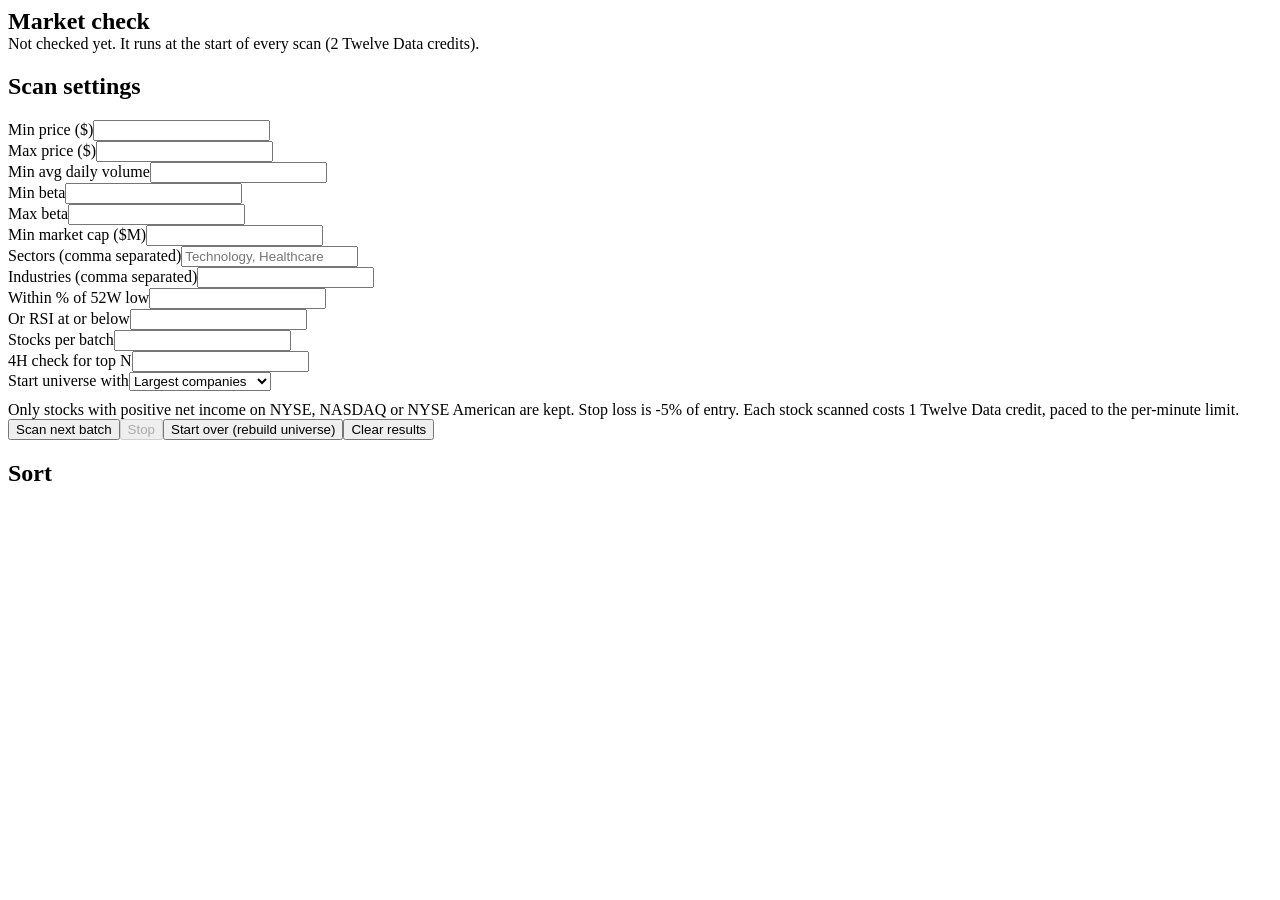
==== index.html @ 222cbace "Add files via upload" ====
<!doctype html><html lang="en"><head><meta charset="utf-8"><meta name="viewport" content="width=device-width,initial-scale=1"><title>Codex Analytics | Stock Ticker V2</title><link rel="stylesheet" href="css/codex.css"></head><body>
<main>
<div class="panel"><div class="regime"><h2 style="margin:0">Market check</h2><span id="regime" class="muted">Not checked yet. It runs at the start of every scan (2 Twelve Data credits).</span></div></div>
<div class="panel"><h2>Scan settings</h2><div class="grid" id="form">
<div><label>Min price ($)</label><input id="minP" type="number" step="any"></div><div><label>Max price ($)</label><input id="maxP" type="number" step="any"></div>
<div><label>Min avg daily volume</label><input id="minV" type="number"></div><div><label>Min beta</label><input id="minB" type="number" step="any"></div><div><label>Max beta</label><input id="maxB" type="number" step="any"></div>
<div><label>Min market cap ($M)</label><input id="minCap" type="number"></div><div><label>Sectors (comma separated)</label><input id="sect" placeholder="Technology, Healthcare"></div><div><label>Industries (comma separated)</label><input id="ind"></div>
<div><label>Within % of 52W low</label><input id="near" type="number"></div><div><label>Or RSI at or below</label><input id="rsiT" type="number"></div>
<div><label>Stocks per batch</label><input id="batch" type="number"></div><div><label>4H check for top N</label><input id="s3" type="number"></div>
<div><label>Start universe with</label><select id="order"><option value="mc">Largest companies</option><option value="mca">Smallest companies</option><option value="rnd">Random order</option></select></div></div>
<p class="muted" style="margin:10px 0 0">Only stocks with positive net income on NYSE, NASDAQ or NYSE American are kept. Stop loss is -5% of entry. Each stock scanned costs 1 Twelve Data credit, paced to the per-minute limit.</p>
<div class="row"><button class="b" id="go">Scan next batch</button><button class="b ghost" id="stop" disabled>Stop</button><button class="b ghost" id="reset">Start over (rebuild universe)</button><button class="b ghost" id="clear">Clear results</button><span id="msg" class="muted"></span></div>
<div class="bar" style="margin-top:12px"><i id="prog"></i></div></div>
<div class="panel"><h2>Sort</h2><div class="grid" id="sorts"></div></div>
<div class="row" style="margin:0 0 10px"><b id="count"></b><span class="muted" id="asof"></span></div>
<div class="tw"><table><thead id="head"></thead><tbody id="body"></tbody></table></div>
</main>
<dialog id="pd"><h2 id="pdT">Paper trade</h2><div class="grid"><div><label>Shares</label><input id="pdS" type="number" step="any" value="10"></div><div><label>Entry price ($)</label><input id="pdP" type="number" step="any"></div></div><p class="muted">Stop loss is set automatically at 5% below your entry price.</p><div class="row"><button class="b" id="pdOk">Start trade</button><button class="b ghost" id="pdNo">Cancel</button></div></dialog>
<script src="js/core.js"></script><script src="js/screener.js"></script></body></html>
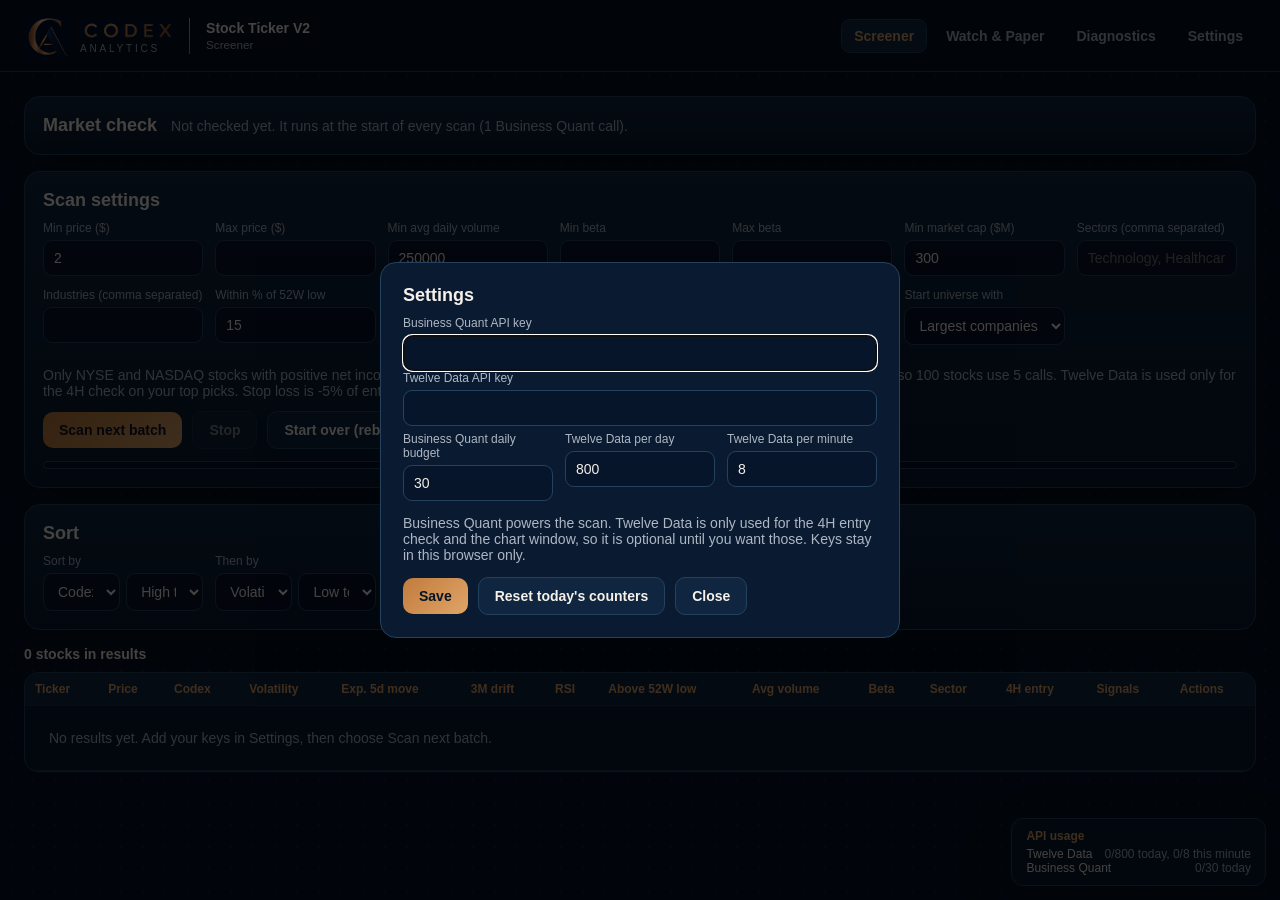
==== commit 0ab71b43: "Patching V1" ====
--- a/index.html
+++ b/index.html
@@ -1,14 +1,14 @@
-<!doctype html><html lang="en"><head><meta charset="utf-8"><meta name="viewport" content="width=device-width,initial-scale=1"><title>Codex Analytics | Stock Ticker V2</title><link rel="stylesheet" href="css/codex.css"></head><body>
+<!doctype html><html lang="en"><head><meta charset="utf-8"><meta name="viewport" content="width=device-width,initial-scale=1"><title>Codex Analytics | Stock Ticker V2</title><link rel="stylesheet" href="codex.css"></head><body>
 <main>
-<div class="panel"><div class="regime"><h2 style="margin:0">Market check</h2><span id="regime" class="muted">Not checked yet. It runs at the start of every scan (2 Twelve Data credits).</span></div></div>
+<div class="panel"><div class="regime"><h2 style="margin:0">Market check</h2><span id="regime" class="muted">Not checked yet. It runs at the start of every scan (1 Business Quant call).</span></div></div>
 <div class="panel"><h2>Scan settings</h2><div class="grid" id="form">
 <div><label>Min price ($)</label><input id="minP" type="number" step="any"></div><div><label>Max price ($)</label><input id="maxP" type="number" step="any"></div>
 <div><label>Min avg daily volume</label><input id="minV" type="number"></div><div><label>Min beta</label><input id="minB" type="number" step="any"></div><div><label>Max beta</label><input id="maxB" type="number" step="any"></div>
 <div><label>Min market cap ($M)</label><input id="minCap" type="number"></div><div><label>Sectors (comma separated)</label><input id="sect" placeholder="Technology, Healthcare"></div><div><label>Industries (comma separated)</label><input id="ind"></div>
 <div><label>Within % of 52W low</label><input id="near" type="number"></div><div><label>Or RSI at or below</label><input id="rsiT" type="number"></div>
-<div><label>Stocks per batch</label><input id="batch" type="number"></div><div><label>4H check for top N</label><input id="s3" type="number"></div>
+<div><label>Stocks per batch</label><input id="batch" type="number"></div><div><label>4H check for top N (uses Twelve Data)</label><input id="s3" type="number"></div>
 <div><label>Start universe with</label><select id="order"><option value="mc">Largest companies</option><option value="mca">Smallest companies</option><option value="rnd">Random order</option></select></div></div>
-<p class="muted" style="margin:10px 0 0">Only stocks with positive net income on NYSE, NASDAQ or NYSE American are kept. Stop loss is -5% of entry. Each stock scanned costs 1 Twelve Data credit, paced to the per-minute limit.</p>
+<p class="muted" style="margin:10px 0 0">Only NYSE and NASDAQ stocks with positive net income are scanned. Prices come from Business Quant in groups of 20 stocks per call, so 100 stocks use 5 calls. Twelve Data is used only for the 4H check on your top picks. Stop loss is -5% of entry.</p>
 <div class="row"><button class="b" id="go">Scan next batch</button><button class="b ghost" id="stop" disabled>Stop</button><button class="b ghost" id="reset">Start over (rebuild universe)</button><button class="b ghost" id="clear">Clear results</button><span id="msg" class="muted"></span></div>
 <div class="bar" style="margin-top:12px"><i id="prog"></i></div></div>
 <div class="panel"><h2>Sort</h2><div class="grid" id="sorts"></div></div>
@@ -16,4 +16,4 @@
 <div class="tw"><table><thead id="head"></thead><tbody id="body"></tbody></table></div>
 </main>
 <dialog id="pd"><h2 id="pdT">Paper trade</h2><div class="grid"><div><label>Shares</label><input id="pdS" type="number" step="any" value="10"></div><div><label>Entry price ($)</label><input id="pdP" type="number" step="any"></div></div><p class="muted">Stop loss is set automatically at 5% below your entry price.</p><div class="row"><button class="b" id="pdOk">Start trade</button><button class="b ghost" id="pdNo">Cancel</button></div></dialog>
-<script src="js/core.js"></script><script src="js/screener.js"></script></body></html>
+<script src="core.js"></script><script src="screener.js"></script><script>if(!window.CX)document.body.insertAdjacentHTML("afterbegin","<div style=\"margin:20px;padding:16px;border:2px solid #d78585;border-radius:10px;background:#091a31;color:#f6f0e8;font-family:sans-serif\"><b>The page could not load its files.</b><br>core.js, screener.js and codex.css must sit in the same folder as index.html. Re-copy every file from the zip into one folder, then reload.</div>")</script></body></html>
--- a/codex.css
+++ b/codex.css
@@ -0,0 +1,24 @@
+:root{--bg:#041226;--panel:#091a31;--panel2:#102640;--line:#24425e;--text:#f6f0e8;--muted:#aeb7c3;--accent:#c17b3d;--accent2:#e0a568;--ok:#7fc49a;--danger:#d78585;--warn:#e0b45c;--shadow:0 18px 45px rgba(0,0,0,.34)}
+*{box-sizing:border-box}html,body{margin:0;min-height:100%;background:var(--bg);color:var(--text);font-family:Inter,"Segoe UI",Arial,sans-serif;font-size:14px}
+body{min-height:100vh;background-image:radial-gradient(rgba(224,165,104,.08) 1px,transparent 1px);background-size:22px 22px;padding-bottom:90px}
+.top{min-height:72px;display:flex;align-items:center;gap:16px;padding:10px 24px;border-bottom:1px solid var(--line);background:rgba(4,18,38,.96);position:sticky;top:0;z-index:20;flex-wrap:wrap}
+.brand{display:flex;align-items:center;gap:10px;text-decoration:none;color:inherit}.brand .ca{width:46px;height:46px;object-fit:contain}.brand .word{height:22px}.brand .txt{font-size:20px;letter-spacing:.3em;color:var(--accent2)}.sub{font-size:10px;letter-spacing:.28em;color:var(--muted)}
+.divider{width:1px;height:36px;background:linear-gradient(var(--accent2),var(--accent))}.tool b{display:block}.tool small{color:var(--muted)}
+nav{display:flex;gap:6px;margin-left:auto;flex-wrap:wrap}nav a,nav button{color:var(--muted);text-decoration:none;padding:8px 12px;border-radius:9px;border:1px solid transparent;background:none;font:inherit;cursor:pointer;font-weight:600}nav a:hover,nav button:hover{color:var(--text);border-color:var(--line)}nav a.on{color:var(--accent2);border-color:var(--line);background:var(--panel2)}
+main{max-width:1400px;margin:0 auto;padding:24px}h1{font-size:26px;margin:0 0 6px}h2{font-size:18px;margin:0 0 10px}.muted{color:var(--muted)}
+.panel{background:linear-gradient(180deg,var(--panel2),var(--panel));border:1px solid var(--line);border-radius:16px;padding:18px;margin-bottom:16px;box-shadow:var(--shadow)}
+.grid{display:grid;grid-template-columns:repeat(auto-fill,minmax(150px,1fr));gap:12px}label{display:block;color:var(--muted);font-size:12px;margin-bottom:5px}
+input,select{width:100%;padding:9px 10px;border-radius:9px;border:1px solid var(--line);background:#06152a;color:var(--text);font:inherit}
+button.b{border:0;border-radius:10px;padding:10px 16px;background:linear-gradient(135deg,var(--accent),var(--accent2));color:#081425;font-weight:800;cursor:pointer;font:inherit;font-weight:800}button.b.ghost{background:var(--panel2);color:var(--text);border:1px solid var(--line)}button.b.sm{padding:5px 9px;font-size:12px}button.b:disabled{opacity:.5;cursor:wait}
+.row{display:flex;gap:10px;flex-wrap:wrap;align-items:center;margin-top:12px}
+.regime{display:flex;gap:14px;flex-wrap:wrap;align-items:center}.pill{padding:5px 11px;border-radius:999px;border:1px solid var(--line);font-weight:700}
+.tw{overflow-x:auto;border:1px solid var(--line);border-radius:14px;background:var(--panel)}table{border-collapse:collapse;width:100%;min-width:1100px}th,td{padding:9px 10px;text-align:left;border-bottom:1px solid #16304a;white-space:nowrap}th{color:var(--accent2);font-size:12px;position:sticky;top:0;background:var(--panel2);cursor:pointer}tr:hover td{background:rgba(193,123,61,.06)}
+.chip{display:inline-block;padding:2px 7px;border-radius:999px;font-size:11px;margin:1px;border:1px solid var(--line)}.chip.bull,.ok{color:var(--ok);border-color:#2e6a4a}.chip.bear,.bad{color:var(--danger);border-color:#7a3a3a}.chip.neutral{color:var(--muted)}.warn{color:var(--warn)}
+.bar{height:8px;background:#06152a;border-radius:6px;overflow:hidden;border:1px solid var(--line)}.bar i{display:block;height:100%;background:linear-gradient(90deg,var(--accent),var(--accent2));width:0}
+dialog{width:min(520px,92vw);background:var(--panel);color:var(--text);border:1px solid var(--line);border-radius:16px;padding:22px}dialog::backdrop{background:rgba(0,0,0,.72)}
+#usage{position:fixed;right:14px;bottom:14px;z-index:30;background:rgba(9,26,49,.96);border:1px solid var(--line);border-radius:12px;padding:10px 14px;font-size:12px;box-shadow:var(--shadow);min-width:230px}#usage b{display:block;color:var(--accent2);margin-bottom:4px}#usage div{display:flex;justify-content:space-between;gap:12px}#usage span{color:var(--muted)}#usage .warn span{color:var(--warn)}#usage .bad span{color:var(--danger)}
+.tabs{display:flex;gap:6px;margin-bottom:14px;flex-wrap:wrap}.tabs button{background:var(--panel2);color:var(--muted);border:1px solid var(--line);border-radius:9px;padding:8px 14px;cursor:pointer;font:inherit;font-weight:700}.tabs button.on{color:#081425;background:var(--accent2)}
+.test{display:flex;gap:10px;padding:8px 0;border-bottom:1px solid #16304a}.test .s{width:54px;font-weight:800}.test.pass .s{color:var(--ok)}.test.warn .s{color:var(--warn)}.test.fail .s{color:var(--danger)}
+.up{color:var(--ok)}.dn{color:var(--danger)}.rep{white-space:normal;max-width:520px;color:var(--muted);font-size:12px;line-height:1.5}
+#cw{display:grid;grid-template-rows:56fr 20fr 24fr;gap:2px;height:calc(100vh - 150px)}#cw>div{min-height:0;border:1px solid var(--line);border-radius:8px;overflow:hidden}
+@media(max-width:700px){.divider,.tool{display:none}main{padding:14px}}
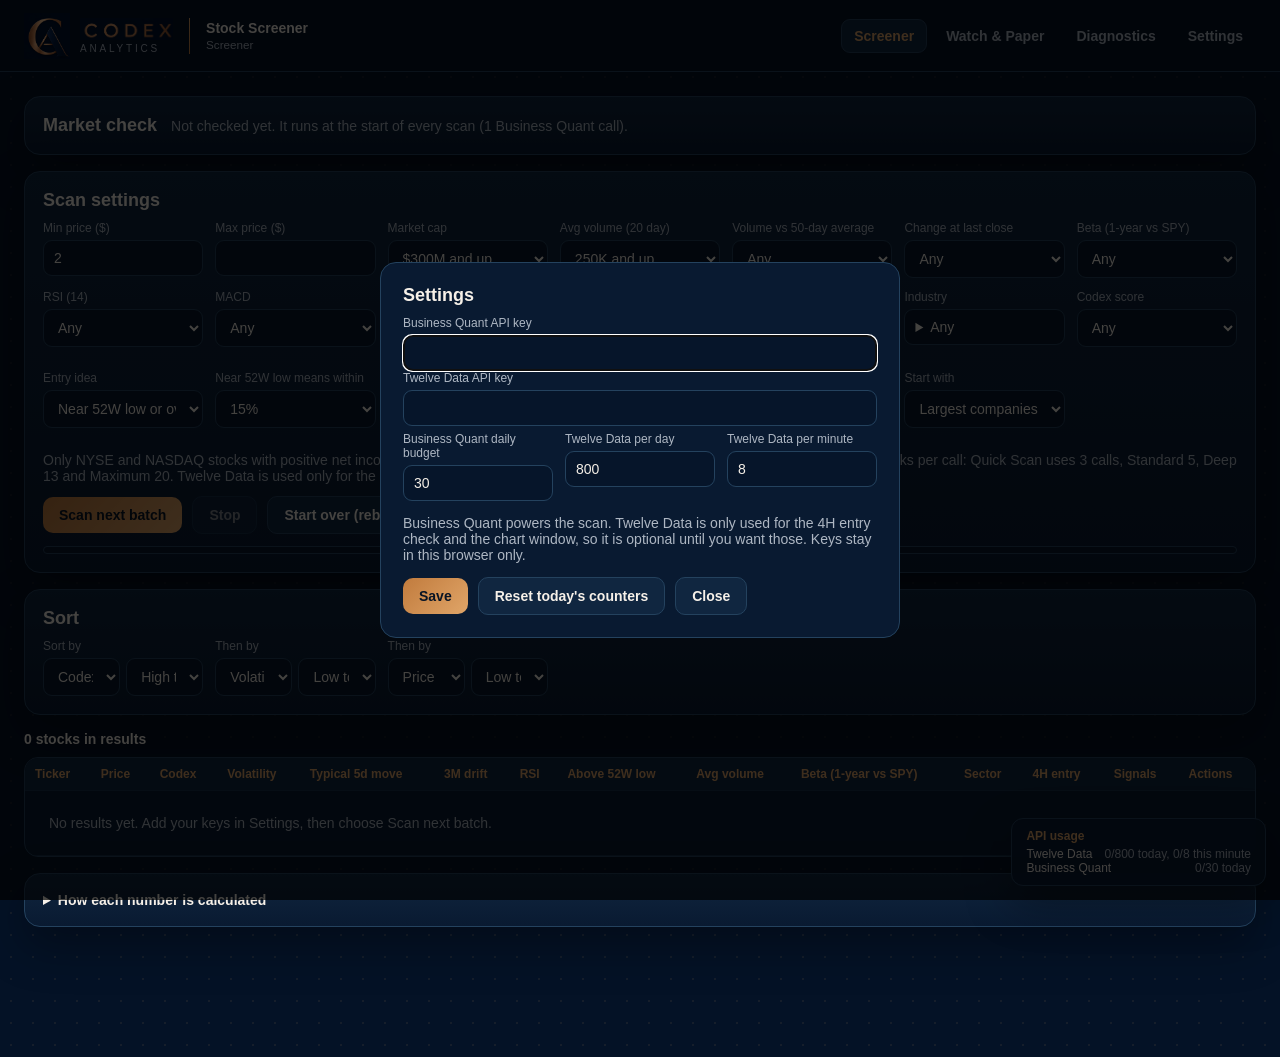
==== commit 48cb7835: "Patching Update" ====
--- a/index.html
+++ b/index.html
@@ -1,19 +1,22 @@
-<!doctype html><html lang="en"><head><meta charset="utf-8"><meta name="viewport" content="width=device-width,initial-scale=1"><title>Codex Analytics | Stock Ticker V2</title><link rel="stylesheet" href="codex.css"></head><body>
+<!doctype html><html lang="en"><head><meta charset="utf-8"><meta name="viewport" content="width=device-width,initial-scale=1"><title>Codex Analytics | Stock Screener</title><link rel="stylesheet" href="codex.css"></head><body>
 <main>
 <div class="panel"><div class="regime"><h2 style="margin:0">Market check</h2><span id="regime" class="muted">Not checked yet. It runs at the start of every scan (1 Business Quant call).</span></div></div>
-<div class="panel"><h2>Scan settings</h2><div class="grid" id="form">
-<div><label>Min price ($)</label><input id="minP" type="number" step="any"></div><div><label>Max price ($)</label><input id="maxP" type="number" step="any"></div>
-<div><label>Min avg daily volume</label><input id="minV" type="number"></div><div><label>Min beta</label><input id="minB" type="number" step="any"></div><div><label>Max beta</label><input id="maxB" type="number" step="any"></div>
-<div><label>Min market cap ($M)</label><input id="minCap" type="number"></div><div><label>Sectors (comma separated)</label><input id="sect" placeholder="Technology, Healthcare"></div><div><label>Industries (comma separated)</label><input id="ind"></div>
-<div><label>Within % of 52W low</label><input id="near" type="number"></div><div><label>Or RSI at or below</label><input id="rsiT" type="number"></div>
-<div><label>Stocks per batch</label><input id="batch" type="number"></div><div><label>4H check for top N (uses Twelve Data)</label><input id="s3" type="number"></div>
-<div><label>Start universe with</label><select id="order"><option value="mc">Largest companies</option><option value="mca">Smallest companies</option><option value="rnd">Random order</option></select></div></div>
-<p class="muted" style="margin:10px 0 0">Only NYSE and NASDAQ stocks with positive net income are scanned. Prices come from Business Quant in groups of 20 stocks per call, so 100 stocks use 5 calls. Twelve Data is used only for the 4H check on your top picks. Stop loss is -5% of entry.</p>
-<div class="row"><button class="b" id="go">Scan next batch</button><button class="b ghost" id="stop" disabled>Stop</button><button class="b ghost" id="reset">Start over (rebuild universe)</button><button class="b ghost" id="clear">Clear results</button><span id="msg" class="muted"></span></div>
+<div class="panel"><h2>Scan settings</h2><div class="grid" id="form"></div>
+<p class="muted" style="margin:10px 0 0">Only NYSE and NASDAQ stocks with positive net income are scanned. Prices are end-of-day closes from Business Quant, loaded 20 stocks per call: Quick Scan uses 3 calls, Standard 5, Deep 13 and Maximum 20. Twelve Data is used only for the 4H check on your top picks. Stop loss is -5% of entry.</p>
+<div class="row"><button class="b" id="go">Scan next batch</button><button class="b ghost" id="stop" disabled>Stop</button><button class="b ghost" id="reset">Start over (rebuild universe)</button><button class="b ghost" id="lists">Load sector and industry lists</button><button class="b ghost" id="clear">Clear results</button><span id="msg" class="muted"></span></div>
 <div class="bar" style="margin-top:12px"><i id="prog"></i></div></div>
 <div class="panel"><h2>Sort</h2><div class="grid" id="sorts"></div></div>
 <div class="row" style="margin:0 0 10px"><b id="count"></b><span class="muted" id="asof"></span></div>
 <div class="tw"><table><thead id="head"></thead><tbody id="body"></tbody></table></div>
+<details class="panel" style="margin-top:16px"><summary style="cursor:pointer;font-weight:700">How each number is calculated</summary><div class="muted" style="line-height:1.7;margin-top:10px">
+Prices, volume and the market check use end-of-day data from Business Quant, so they reflect the last completed trading day. The 4H entry check and the charts use Twelve Data and include the current session.<br>
+Net income is Business Quant's annual figure and must be positive. Sector, industry and market cap come from Business Quant.<br>
+RSI uses 14 periods (Wilder). MACD is 12/26/9. Keltner Channels are a 20-period EMA with 2 times a 10-period ATR.<br>
+Beta is calculated from about one year of daily returns against SPY. It is not a published figure, so it can differ from other sites.<br>
+Volume vs 50-day average compares the last 5 days of volume with the last 50 days. It is not the same as TradingView's time-of-day relative volume.<br>
+Volatility tiers use the standard deviation of daily moves over about 3 months: under 1% Ultra Stable, 1 to 1.8% Stable, 1.8 to 2.8% Neutral, 2.8 to 4% Volatile, above 4% Aggressive.<br>
+Typical 5-day move is that daily deviation scaled to 5 days (one standard deviation, so roughly two-thirds of 5-day moves fall inside it). It is an estimate from history, not a forecast. 3M drift is the price change over the last 63 trading days.<br>
+Candlestick patterns are rule-based checks on the most recent daily candles, so treat them as prompts to look at the chart.</div></details>
 </main>
 <dialog id="pd"><h2 id="pdT">Paper trade</h2><div class="grid"><div><label>Shares</label><input id="pdS" type="number" step="any" value="10"></div><div><label>Entry price ($)</label><input id="pdP" type="number" step="any"></div></div><p class="muted">Stop loss is set automatically at 5% below your entry price.</p><div class="row"><button class="b" id="pdOk">Start trade</button><button class="b ghost" id="pdNo">Cancel</button></div></dialog>
 <script src="core.js"></script><script src="screener.js"></script><script>if(!window.CX)document.body.insertAdjacentHTML("afterbegin","<div style=\"margin:20px;padding:16px;border:2px solid #d78585;border-radius:10px;background:#091a31;color:#f6f0e8;font-family:sans-serif\"><b>The page could not load its files.</b><br>core.js, screener.js and codex.css must sit in the same folder as index.html. Re-copy every file from the zip into one folder, then reload.</div>")</script></body></html>
--- a/codex.css
+++ b/codex.css
@@ -22,3 +22,5 @@
 .up{color:var(--ok)}.dn{color:var(--danger)}.rep{white-space:normal;max-width:520px;color:var(--muted);font-size:12px;line-height:1.5}
 #cw{display:grid;grid-template-rows:56fr 20fr 24fr;gap:2px;height:calc(100vh - 150px)}#cw>div{min-height:0;border:1px solid var(--line);border-radius:8px;overflow:hidden}
 @media(max-width:700px){.divider,.tool{display:none}main{padding:14px}}
+
+.ms{position:relative}.ms summary{padding:9px 10px;border:1px solid var(--line);border-radius:9px;background:#06152a;cursor:pointer;white-space:nowrap;overflow:hidden;text-overflow:ellipsis}.msb{position:absolute;z-index:15;background:var(--panel2);border:1px solid var(--line);border-radius:10px;max-height:280px;overflow:auto;padding:8px;min-width:230px;box-shadow:var(--shadow)}.msb label{display:flex;gap:8px;align-items:center;margin:0;padding:4px 2px;color:var(--text);cursor:pointer}.msb input{width:auto}
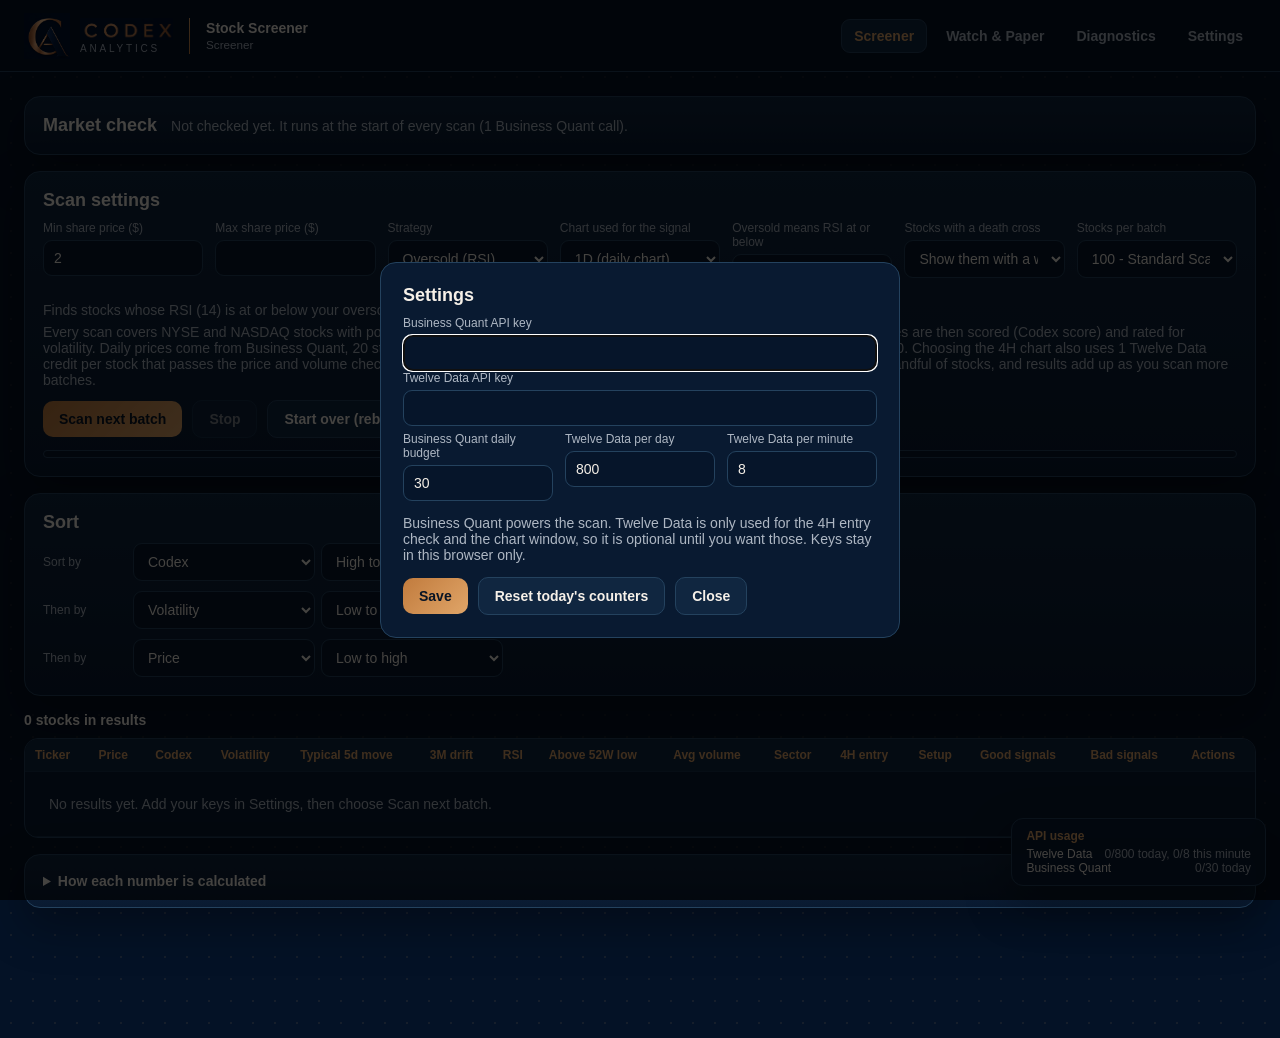
==== commit 06feab12: "Patch - Simplified UI" ====
--- a/index.html
+++ b/index.html
@@ -2,21 +2,20 @@
 <main>
 <div class="panel"><div class="regime"><h2 style="margin:0">Market check</h2><span id="regime" class="muted">Not checked yet. It runs at the start of every scan (1 Business Quant call).</span></div></div>
 <div class="panel"><h2>Scan settings</h2><div class="grid" id="form"></div>
-<p class="muted" style="margin:10px 0 0">Only NYSE and NASDAQ stocks with positive net income are scanned. Prices are end-of-day closes from Business Quant, loaded 20 stocks per call: Quick Scan uses 3 calls, Standard 5, Deep 13 and Maximum 20. Twelve Data is used only for the 4H check on your top picks. Stop loss is -5% of entry.</p>
-<div class="row"><button class="b" id="go">Scan next batch</button><button class="b ghost" id="stop" disabled>Stop</button><button class="b ghost" id="reset">Start over (rebuild universe)</button><button class="b ghost" id="lists">Load sector and industry lists</button><button class="b ghost" id="clear">Clear results</button><span id="msg" class="muted"></span></div>
+<p class="muted" id="sdesc" style="margin:10px 0 0"></p><p class="muted" style="margin:6px 0 0">Every scan covers NYSE and NASDAQ stocks with positive net income, at least 250K average daily volume, and your price range. Matches are then scored (Codex score) and rated for volatility. Daily prices come from Business Quant, 20 stocks per call: Quick Scan uses about 3 calls, Standard 5, Deep 13 and Maximum 20. Choosing the 4H chart also uses 1 Twelve Data credit per stock that passes the price and volume checks, at about 8 stocks per minute, so 4H scans take longer. A batch usually finds a handful of stocks, and results add up as you scan more batches.</p>
+<div class="row"><button class="b" id="go">Scan next batch</button><button class="b ghost" id="stop" disabled>Stop</button><button class="b ghost" id="reset">Start over (rebuild universe)</button><button class="b ghost" id="clear">Clear results</button><span id="msg" class="muted"></span></div>
 <div class="bar" style="margin-top:12px"><i id="prog"></i></div></div>
-<div class="panel"><h2>Sort</h2><div class="grid" id="sorts"></div></div>
+<div class="panel"><h2>Sort</h2><div id="sorts" class="sortbox"></div></div>
 <div class="row" style="margin:0 0 10px"><b id="count"></b><span class="muted" id="asof"></span></div>
 <div class="tw"><table><thead id="head"></thead><tbody id="body"></tbody></table></div>
 <details class="panel" style="margin-top:16px"><summary style="cursor:pointer;font-weight:700">How each number is calculated</summary><div class="muted" style="line-height:1.7;margin-top:10px">
 Prices, volume and the market check use end-of-day data from Business Quant, so they reflect the last completed trading day. The 4H entry check and the charts use Twelve Data and include the current session.<br>
-Net income is Business Quant's annual figure and must be positive. Sector, industry and market cap come from Business Quant.<br>
-RSI uses 14 periods (Wilder). MACD is 12/26/9. Keltner Channels are a 20-period EMA with 2 times a 10-period ATR.<br>
-Beta is calculated from about one year of daily returns against SPY. It is not a published figure, so it can differ from other sites.<br>
-Volume vs 50-day average compares the last 5 days of volume with the last 50 days. It is not the same as TradingView's time-of-day relative volume.<br>
+Net income is Business Quant's annual figure and must be positive. Sector comes from Business Quant. Average volume is the 20-day average and must be at least 250K.<br>
+RSI uses 14 periods (Wilder). MACD is 12/26/9. The MACD bullish crossover is the MACD line crossing above its signal line. The RSI bullish crossover is RSI crossing above its own 9-period average, above 30, or above 50, depending on your choice. Ichimoku uses the standard 9, 26 and 52 periods, with the future cloud taken from the leading spans projected 26 candles ahead and the lagging span compared with price 26 candles back. 4H signals use Twelve Data and include the current session. Keltner Channels are a 20-period EMA with 2 times a 10-period ATR.<br>
 Volatility tiers use the standard deviation of daily moves over about 3 months: under 1% Ultra Stable, 1 to 1.8% Stable, 1.8 to 2.8% Neutral, 2.8 to 4% Volatile, above 4% Aggressive.<br>
 Typical 5-day move is that daily deviation scaled to 5 days (one standard deviation, so roughly two-thirds of 5-day moves fall inside it). It is an estimate from history, not a forecast. 3M drift is the price change over the last 63 trading days.<br>
-Candlestick patterns are rule-based checks on the most recent daily candles, so treat them as prompts to look at the chart.</div></details>
+Candlestick patterns are rule-based checks on the most recent daily candles, so treat them as prompts to look at the chart.<br>
+Good and bad signals are listed from most to least important. The importance numbers are my own judgement, not an industry standard. Good: golden cross 95 (just crossed) or 75 (within 10 candles), Morning Star 70, Bullish Engulfing 65, MACD bullish crossover 60, golden cross approaching 60, Piercing Line 55, bouncing off support 55, Hammer 50, RSI oversold 50, RSI bullish crossover 45, MACD approaching 40, volume surge 35, RSI approaching 30. Bad: death cross 100 (within 10 candles), death cross approaching 80, breaking support 75, Evening Star 70, Bearish Engulfing 65, Dark Cloud Cover 55, Shooting Star 50, MACD bearish crossover 50, thin volume 45, MACD weakening 40. Golden and death crosses compare the 50 and 200 period averages on the daily chart. A death cross lowers the Codex score by 25 points, or 15 if it is only approaching, and a golden cross adds to the indicator part of the score.</div></details>
 </main>
 <dialog id="pd"><h2 id="pdT">Paper trade</h2><div class="grid"><div><label>Shares</label><input id="pdS" type="number" step="any" value="10"></div><div><label>Entry price ($)</label><input id="pdP" type="number" step="any"></div></div><p class="muted">Stop loss is set automatically at 5% below your entry price.</p><div class="row"><button class="b" id="pdOk">Start trade</button><button class="b ghost" id="pdNo">Cancel</button></div></dialog>
 <script src="core.js"></script><script src="screener.js"></script><script>if(!window.CX)document.body.insertAdjacentHTML("afterbegin","<div style=\"margin:20px;padding:16px;border:2px solid #d78585;border-radius:10px;background:#091a31;color:#f6f0e8;font-family:sans-serif\"><b>The page could not load its files.</b><br>core.js, screener.js and codex.css must sit in the same folder as index.html. Re-copy every file from the zip into one folder, then reload.</div>")</script></body></html>
--- a/codex.css
+++ b/codex.css
@@ -24,3 +24,7 @@
 @media(max-width:700px){.divider,.tool{display:none}main{padding:14px}}
 
 .ms{position:relative}.ms summary{padding:9px 10px;border:1px solid var(--line);border-radius:9px;background:#06152a;cursor:pointer;white-space:nowrap;overflow:hidden;text-overflow:ellipsis}.msb{position:absolute;z-index:15;background:var(--panel2);border:1px solid var(--line);border-radius:10px;max-height:280px;overflow:auto;padding:8px;min-width:230px;box-shadow:var(--shadow)}.msb label{display:flex;gap:8px;align-items:center;margin:0;padding:4px 2px;color:var(--text);cursor:pointer}.msb input{width:auto}
+
+.sortbox{display:flex;flex-direction:column;gap:10px;max-width:460px}.sortbox>div{display:grid;grid-template-columns:80px 1fr;align-items:center;gap:10px}.sortbox label{margin:0}
+
+.chip.sev{background:rgba(215,133,133,.2);font-weight:800}
